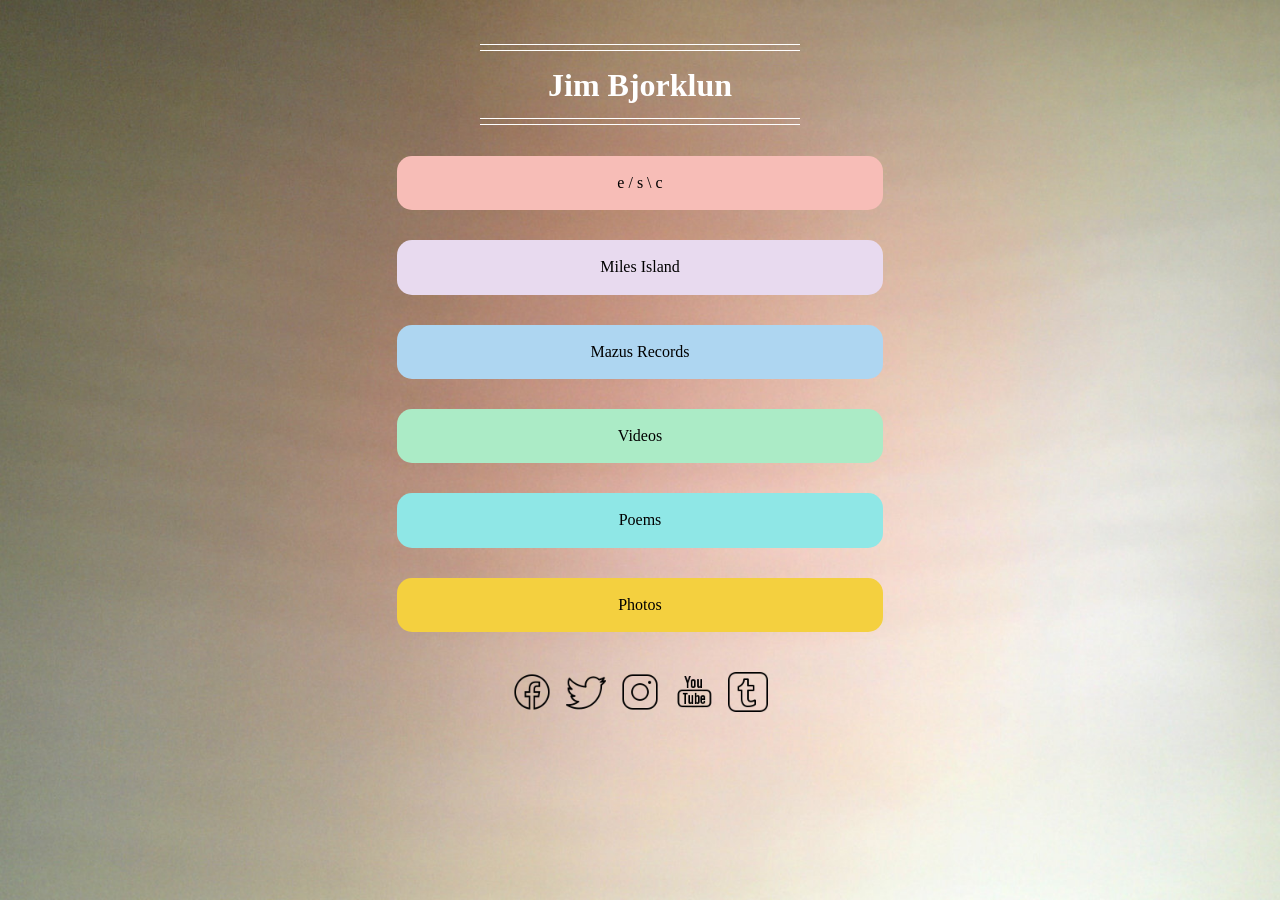
==== index.html @ 8188797f "adding main link" ====
<!doctype html>
<html class="no-js" lang="en">

<head>
  <meta charset="utf-8">
  <title></title>
  <meta name="description" content="Website of Jim Bjorklun">
  <meta name="viewport" content="width=device-width, initial-scale=1">

  <meta property="og:title" content="Jim Bjorklun">
  <meta property="og:type" content="website">
  <meta property="og:url" content="https://jimbjorklun.com/">
  <meta property="og:image" content="https://jimbjorklun.com/icon.png">

  <link rel="manifest" href="site.webmanifest">
  <link rel="apple-touch-icon" href="icon.png">
  <!-- Place favicon.ico in the root directory -->

  <link rel="stylesheet" href="css/normalize.css">
  <link rel="stylesheet" href="css/main.css">

  <meta name="theme-color" content="#fafafa">
</head>

<!-- Global site tag (gtag.js) - for Google Analytics -->
<script async src="https://www.googletagmanager.com/gtag/js?id=G-3LMWNYLR5S"></script>
<script>
  window.dataLayer = window.dataLayer || [];
  function gtag(){dataLayer.push(arguments);}
  gtag('js', new Date());

  gtag('config', 'G-3LMWNYLR5S');
</script>

<body>

  <!-- Add your site or application content here -->
  <hr><hr>
  <h1>Jim Bjorklun</h1>
  <hr><hr>
  <p><a href="https://www.escsound.com" class="link1" target=_"blank">e / s \ c</a></p>
  <p><a href="https://www.milesisland.net" class="link2" target=_"blank">Miles Island</a></p>
  <p><a href="https://www.mazusrecords.com" class="link3" target=_"blank">Mazus Records</a></p>
  <p><a href="https://www.youtube.com/@jmmbee/videos" class="link4" target=_"blank">Videos</a></p>
  <p><a href="https://jmmbee.tumblr.com" class="link5" target=_"blank">Poems</a></p>
  <p><a href="https://www.flickr.com/photos/jmmbee" class="link6" target=_"blank">Photos</a></p>
  <div class="channels">
      <a class="channels__item" href="https://www.facebook.com/jim.bjorklun" target="_blank"><img
          src="img/icons8-facebook-50.png" alt="facebook" width=40 height=40></a>
      <a class="channels__item" href="https://twitter.com/jimdashb" target="_blank"><img
          src="img/icons8-twitter-50.png" alt="twitter" width=40 height=40></a>
      <a class="channels__item" href="https://www.instagram.com/jimdashb/" target="_blank"><img
          src="img/icons8-instagram-50.png" alt="instagram" width=40 height=40></a>
      <a class="channels__item" href="https://www.youtube.com/@jimdashb/videos" target="_blank"><img
          src="img/icons8-youtube-50.png" alt="youtube" width=40 height=40></a>
      <a class="channels__item" href="https://jimdashb.tumblr.com" target="_blank"><img
              src="img/icons8-tumblr-50.png" alt="tumblr" width=40 height=40></a>
  </div>
  <script src="js/vendor/modernizr-3.11.2.min.js"></script>
  <script src="js/plugins.js"></script>
  <script src="js/main.js"></script>

</body>

</html>
---- css/main.css ----
/*! HTML5 Boilerplate v8.0.0 | MIT License | https://html5boilerplate.com/ */

/* main.css 2.1.0 | MIT License | https://github.com/h5bp/main.css#readme */
/*
 * What follows is the result of much research on cross-browser styling.
 * Credit left inline and big thanks to Nicolas Gallagher, Jonathan Neal,
 * Kroc Camen, and the H5BP dev community and team.
 */

/* ==========================================================================
   Base styles: opinionated defaults
   ========================================================================== */

html {
  color: #222;
  font-size: 1em;
  line-height: 1.4;
}

/*
 * Remove text-shadow in selection highlight:
 * https://twitter.com/miketaylr/status/12228805301
 *
 * Vendor-prefixed and regular ::selection selectors cannot be combined:
 * https://stackoverflow.com/a/16982510/7133471
 *
 * Customize the background color to match your design.
 */

::-moz-selection {
  background: #b3d4fc;
  text-shadow: none;
}

::selection {
  background: #b3d4fc;
  text-shadow: none;
}

/*
 * A better looking default horizontal rule
 */

hr {
  display: block;
  height: 1px;
  border: 0;
  border-top: 1px solid #fff;
  margin: 0.25em auto;
  padding: 0;
  width: 25%;
}

/*
 * Remove the gap between audio, canvas, iframes,
 * images, videos and the bottom of their containers:
 * https://github.com/h5bp/html5-boilerplate/issues/440
 */

audio,
canvas,
iframe,
img,
svg,
video {
  vertical-align: middle;
}

/*
 * Remove default fieldset styles.
 */

fieldset {
  border: 0;
  margin: 0;
  padding: 0;
}

/*
 * Allow only vertical resizing of textareas.
 */

textarea {
  resize: vertical;
}

/* ==========================================================================
   Author's custom styles
   ========================================================================== */

body {
  background-attachment: fixed;
  background-color: #fff;
  background-image: url('../img/bg-image-19.jpg');
  background-position: center center;
  background-repeat: no-repeat;
  background-size: cover;
  padding-bottom: 40px;
  padding-top: 40px;
  text-align: center;
}

h1 {
  color: #fff;
  margin: 0.33em 0;
}

p {
  margin-top: 30px;
  margin-bottom: 30px;
}

/* Button link #1 styles */

a.link1 {
  background-color: #f5a59d;
  border-radius: 15px;
  color: #000;
  display: inline-block;
  padding: 1em 2em;
  text-decoration: none;
  width: 33%;
}

a.link1:link {
  background-color: #f7bdb7;
  border-radius: 15px;
  color: #000;
  display: inline-block;
  padding: 1em 2em;
  text-decoration: none;
  width: 33%;
}

a.link1:visited {
  background-color: #f7bdb7;
  border-radius: 15px;
  color: #000;
  display: inline-block;
  padding: 1em 2em;
  text-decoration: none;
  width: 33%;
}

a.link1:hover {
  background-color: white;
  border-radius: 15px;
  color: #000;
  display: inline-block;
  padding: 1em 2em;
  text-decoration: none;
  width: 33%;
}

a.link1:active {
  background-color: #f7bdb7;
  border-radius: 15px;
  color: #000;
  display: inline-block;
  padding: 1em 2em;
  text-decoration: none;
  width: 33%;
}

/* Button link #2 styles */

a.link2 {
  background-color: #E8DAEF;
  border-radius: 15px;
  color: #000;
  display: inline-block;
  padding: 1em 2em;
  text-decoration: none;
  width: 33%;
}

a.link2:link {
  background-color: #E8DAEF;
  border-radius: 15px;
  color: #000;
  display: inline-block;
  padding: 1em 2em;
  text-decoration: none;
  width: 33%;
}

a.link2:visited {
  background-color: #E8DAEF;
  border-radius: 15px;
  color: #000;
  display: inline-block;
  padding: 1em 2em;
  text-decoration: none;
  width: 33%;
}

a.link2:hover {
  background-color: white;
  border-radius: 15px;
  color: #000;
  display: inline-block;
  padding: 1em 2em;
  text-decoration: none;
  width: 33%;
}

a.link2:active {
  background-color: #E8DAEF;
  border-radius: 15px;
  color: #000;
  display: inline-block;
  padding: 1em 2em;
  text-decoration: none;
  width: 33%;
}

/* Button link #3 styles */

a.link3 {
  background-color: #AED6F1;
  border-radius: 15px;
  color: #000;
  display: inline-block;
  padding: 1em 2em;
  text-decoration: none;
  width: 33%;
}

a.link3:link {
  background-color: #AED6F1;
  border-radius: 15px;
  color: #000;
  display: inline-block;
  padding: 1em 2em;
  text-decoration: none;
  width: 33%;
}

a.link3:visited {
  background-color: #AED6F1;
  border-radius: 15px;
  color: #000;
  display: inline-block;
  padding: 1em 2em;
  text-decoration: none;
  width: 33%;
}

a.link3:hover {
  background-color: white;
  border-radius: 15px;
  color: #000;
  display: inline-block;
  padding: 1em 2em;
  text-decoration: none;
  width: 33%;
}

a.link3:active {
  background-color: #AED6F1;
  border-radius: 15px;
  color: #000;
  display: inline-block;
  padding: 1em 2em;
  text-decoration: none;
  width: 33%;
}

/* Button link #4 styles */

a.link4 {
  background-color: #ABEBC6;
  border-radius: 15px;
  color: #000;
  display: inline-block;
  padding: 1em 2em;
  text-decoration: none;
  width: 33%;
}

a.link4:link {
  background-color: #ABEBC6;
  border-radius: 15px;
  color: #000;
  display: inline-block;
  padding: 1em 2em;
  text-decoration: none;
  width: 33%;
}

a.link4:visited {
  background-color: #ABEBC6;
  border-radius: 15px;
  color: #000;
  display: inline-block;
  padding: 1em 2em;
  text-decoration: none;
  width: 33%;
}

a.link4:hover {
  background-color: white;
  border-radius: 15px;
  color: #000;
  display: inline-block;
  padding: 1em 2em;
  text-decoration: none;
  width: 33%;
}

a.link4:active {
  background-color: #ABEBC6;
  border-radius: 15px;
  color: #000;
  display: inline-block;
  padding: 1em 2em;
  text-decoration: none;
  width: 33%;
}

/* Button link #5 styles */

a.link5 {
  background-color: #8FE7E6;
  border-radius: 15px;
  color: #000;
  display: inline-block;
  padding: 1em 2em;
  text-decoration: none;
  width: 33%;
}

a.link5:link {
  background-color: #8FE7E6;
  border-radius: 15px;
  color: #000;
  display: inline-block;
  padding: 1em 2em;
  text-decoration: none;
  width: 33%;
}

a.link5:visited {
  background-color: #8FE7E6;
  border-radius: 15px;
  color: #000;
  display: inline-block;
  padding: 1em 2em;
  text-decoration: none;
  width: 33%;
}

a.link5:hover {
  background-color: white;
  border-radius: 15px;
  color: #000;
  display: inline-block;
  padding: 1em 2em;
  text-decoration: none;
  width: 33%;
}

a.link5:active {
  background-color: #8FE7E6;
  border-radius: 15px;
  color: #000;
  display: inline-block;
  padding: 1em 2em;
  text-decoration: none;
  width: 33%;
}

/* Button link #6 styles */

a.link6 {
  background-color: #F4D03F;
  border-radius: 15px;
  color: #000;
  display: inline-block;
  padding: 1em 2em;
  text-decoration: none;
  width: 33%;
}

a.link6:link {
  background-color: #F4D03F;
  border-radius: 15px;
  color: #000;
  display: inline-block;
  padding: 1em 2em;
  text-decoration: none;
  width: 33%;
}

a.link6:visited {
  background-color: #F4D03F;
  border-radius: 15px;
  color: #000;
  display: inline-block;
  padding: 1em 2em;
  text-decoration: none;
  width: 33%;
}

a.link6:hover {
  background-color: white;
  border-radius: 15px;
  color: #000;
  display: inline-block;
  padding: 1em 2em;
  text-decoration: none;
  width: 33%;
}

a.link6:active {
  background-color: #F4D03F;
  border-radius: 15px;
  color: #000;
  display: inline-block;
  padding: 1em 2em;
  text-decoration: none;
  width: 33%;
}

/* Button link #7 styles */

a.link7 {
  background-color: #d3f59d;
  border-radius: 15px;
  color: #000;
  display: inline-block;
  padding: 1em 2em;
  text-decoration: none;
  width: 33%;
}

a.link7:link {
  background-color: #d3f59d;
  border-radius: 15px;
  color: #000;
  display: inline-block;
  padding: 1em 2em;
  text-decoration: none;
  width: 33%;
}

a.link7:visited {
  background-color: #d3f59d;
  border-radius: 15px;
  color: #000;
  display: inline-block;
  padding: 1em 2em;
  text-decoration: none;
  width: 33%;
}

a.link7:hover {
  background-color: white;
  border-radius: 15px;
  color: #000;
  display: inline-block;
  padding: 1em 2em;
  text-decoration: none;
  width: 33%;
}

a.link7:active {
  background-color: #d3f59d;
  border-radius: 15px;
  color: #000;
  display: inline-block;
  padding: 1em 2em;
  text-decoration: none;
  width: 33%;
}

/* Footer channel icon styles */

.channels {
  margin: 0 auto;
  padding-top: 10px;
}

.channels__item {
  display: inline-block;
  margin-left: 5px;
  margin-right: 5px;
}

.channels__item:hover {
  background-color: #fff;
  border-radius: 5px;
}

/* ==========================================================================
   Helper classes
   ========================================================================== */

/*
 * Hide visually and from screen readers
 */

.hidden,
[hidden] {
  display: none !important;
}

/*
 * Hide only visually, but have it available for screen readers:
 * https://snook.ca/archives/html_and_css/hiding-content-for-accessibility
 *
 * 1. For long content, line feeds are not interpreted as spaces and small width
 *    causes content to wrap 1 word per line:
 *    https://medium.com/@jessebeach/beware-smushed-off-screen-accessible-text-5952a4c2cbfe
 */

.sr-only {
  border: 0;
  clip: rect(0, 0, 0, 0);
  height: 1px;
  margin: -1px;
  overflow: hidden;
  padding: 0;
  position: absolute;
  white-space: nowrap;
  width: 1px;
  /* 1 */
}

/*
 * Extends the .sr-only class to allow the element
 * to be focusable when navigated to via the keyboard:
 * https://www.drupal.org/node/897638
 */

.sr-only.focusable:active,
.sr-only.focusable:focus {
  clip: auto;
  height: auto;
  margin: 0;
  overflow: visible;
  position: static;
  white-space: inherit;
  width: auto;
}

/*
 * Hide visually and from screen readers, but maintain layout
 */

.invisible {
  visibility: hidden;
}

/*
 * Clearfix: contain floats
 *
 * For modern browsers
 * 1. The space content is one way to avoid an Opera bug when the
 *    `contenteditable` attribute is included anywhere else in the document.
 *    Otherwise it causes space to appear at the top and bottom of elements
 *    that receive the `clearfix` class.
 * 2. The use of `table` rather than `block` is only necessary if using
 *    `:before` to contain the top-margins of child elements.
 */

.clearfix::before,
.clearfix::after {
  content: " ";
  display: table;
}

.clearfix::after {
  clear: both;
}

/* ==========================================================================
   EXAMPLE Media Queries for Responsive Design.
   These examples override the primary ('mobile first') styles.
   Modify as content requires.
   ========================================================================== */

@media only screen and (min-width: 35em) {
  /* Style adjustments for viewports that meet the condition */
}

@media print,
  (-webkit-min-device-pixel-ratio: 1.25),
  (min-resolution: 1.25dppx),
  (min-resolution: 120dpi) {
  /* Style adjustments for high resolution devices */
}

/* ==========================================================================
   Print styles.
   Inlined to avoid the additional HTTP request:
   https://www.phpied.com/delay-loading-your-print-css/
   ========================================================================== */

@media print {
  *,
  *::before,
  *::after {
    background: #fff !important;
    color: #000 !important;
    /* Black prints faster */
    box-shadow: none !important;
    text-shadow: none !important;
  }

  a,
  a:visited {
    text-decoration: underline;
  }

  a[href]::after {
    content: " (" attr(href) ")";
  }

  abbr[title]::after {
    content: " (" attr(title) ")";
  }

  /*
   * Don't show links that are fragment identifiers,
   * or use the `javascript:` pseudo protocol
   */
  a[href^="#"]::after,
  a[href^="javascript:"]::after {
    content: "";
  }

  pre {
    white-space: pre-wrap !important;
  }

  pre,
  blockquote {
    border: 1px solid #999;
    page-break-inside: avoid;
  }

  /*
   * Printing Tables:
   * https://web.archive.org/web/20180815150934/http://css-discuss.incutio.com/wiki/Printing_Tables
   */
  thead {
    display: table-header-group;
  }

  tr,
  img {
    page-break-inside: avoid;
  }

  p,
  h2,
  h3 {
    orphans: 3;
    widows: 3;
  }

  h2,
  h3 {
    page-break-after: avoid;
  }
}
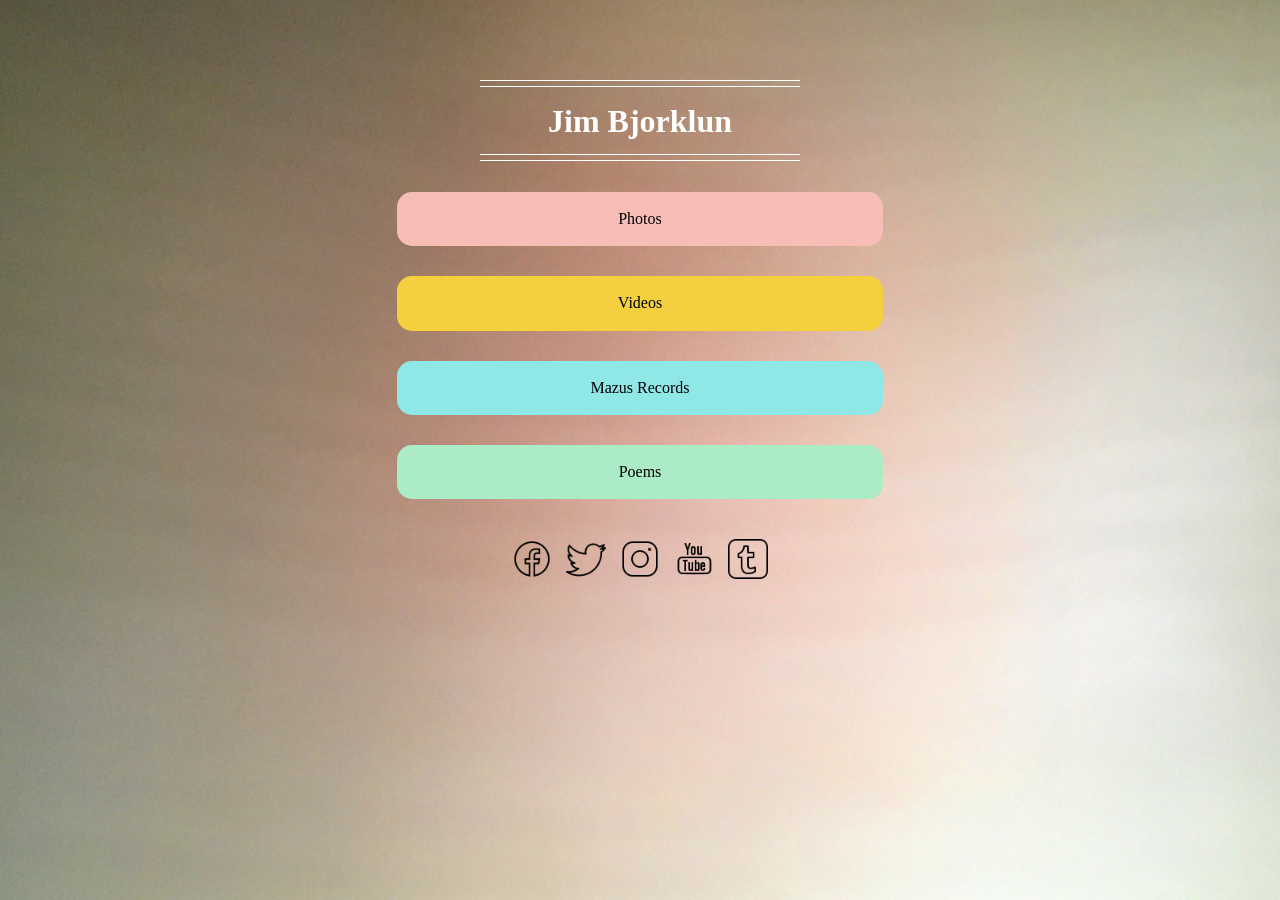
==== commit 161b136d: "content and styling updates" ====
--- a/index.html
+++ b/index.html
@@ -38,13 +38,15 @@
   <hr><hr>
   <h1>Jim Bjorklun</h1>
   <hr><hr>
+  <!-- omitted links ...
   <p><a href="https://www.escsound.com" class="link1" target=_"blank">e / s \ c</a></p>
   <p><a href="https://www.milesisland.net" class="link2" target=_"blank">Miles Island</a></p>
-  <p><a href="https://www.mazusrecords.com" class="link3" target=_"blank">Mazus Records</a></p>
-  <p><a href="https://www.youtube.com/@jmmbee/videos" class="link4" target=_"blank">Videos</a></p>
-  <p><a href="https://jmmbee.tumblr.com" class="link5" target=_"blank">Poems</a></p>
-  <p><a href="https://www.flickr.com/photos/jmmbee" class="link6" target=_"blank">Photos</a></p>
-  <div class="channels">
+  -->
+  <p><a href="https://www.flickr.com/photos/jmmbee" class="link1" target=_"blank">Photos</a></p>
+  <p><a href="https://www.youtube.com/@jmmbee/videos" class="link6" target=_"blank">Videos</a></p>
+  <p><a href="https://www.mazusrecords.com" class="link5" target=_"blank">Mazus Records</a></p>
+  <p><a href="https://jmmbee.tumblr.com" class="link4" target=_"blank">Poems</a></p>
+    <div class="channels">
       <a class="channels__item" href="https://www.facebook.com/jim.bjorklun" target="_blank"><img
           src="img/icons8-facebook-50.png" alt="facebook" width=40 height=40></a>
       <a class="channels__item" href="https://twitter.com/jimdashb" target="_blank"><img
@@ -55,7 +57,7 @@
           src="img/icons8-youtube-50.png" alt="youtube" width=40 height=40></a>
       <a class="channels__item" href="https://jimdashb.tumblr.com" target="_blank"><img
               src="img/icons8-tumblr-50.png" alt="tumblr" width=40 height=40></a>
-  </div>
+    </div>
   <script src="js/vendor/modernizr-3.11.2.min.js"></script>
   <script src="js/plugins.js"></script>
   <script src="js/main.js"></script>
--- a/css/main.css
+++ b/css/main.css
@@ -95,8 +95,7 @@
   background-position: center center;
   background-repeat: no-repeat;
   background-size: cover;
-  padding-bottom: 40px;
-  padding-top: 40px;
+  margin-top: 80px;
   text-align: center;
 }
 
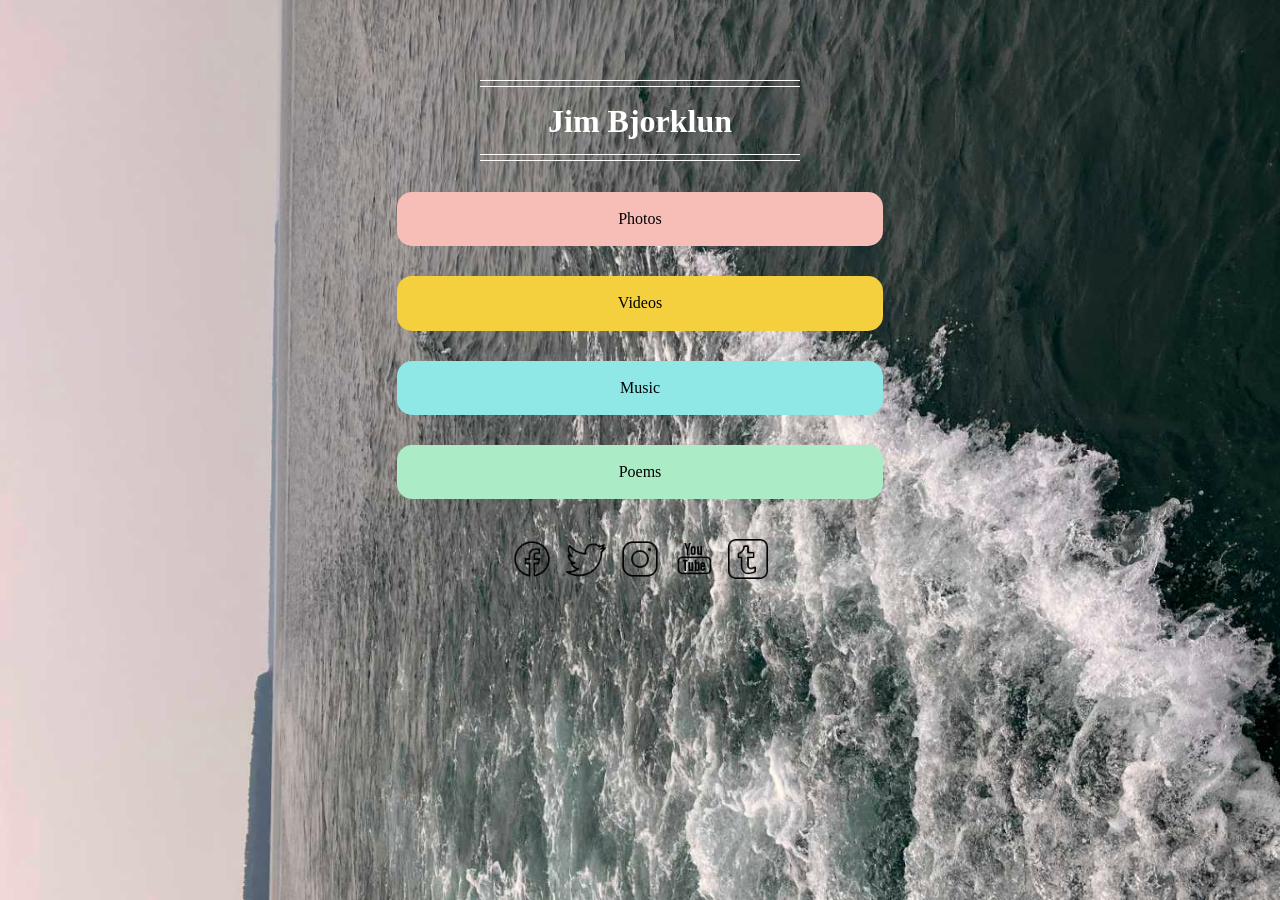
==== commit e5cd5487: "changing link title for music" ====
--- a/index.html
+++ b/index.html
@@ -44,7 +44,7 @@
   -->
   <p><a href="https://www.flickr.com/photos/jmmbee" class="link1" target=_"blank">Photos</a></p>
   <p><a href="https://www.youtube.com/@jmmbee/videos" class="link6" target=_"blank">Videos</a></p>
-  <p><a href="https://www.mazusrecords.com" class="link5" target=_"blank">Mazus Records</a></p>
+  <p><a href="https://www.mazusrecords.com" class="link5" target=_"blank">Music</a></p>
   <p><a href="https://jmmbee.tumblr.com" class="link4" target=_"blank">Poems</a></p>
     <div class="channels">
       <a class="channels__item" href="https://www.facebook.com/jim.bjorklun" target="_blank"><img
--- a/css/main.css
+++ b/css/main.css
@@ -91,7 +91,7 @@
 body {
   background-attachment: fixed;
   background-color: #fff;
-  background-image: url('../img/bg-image-19.jpg');
+  background-image: url('../img/bg-image-20.jpg');
   background-position: center center;
   background-repeat: no-repeat;
   background-size: cover;
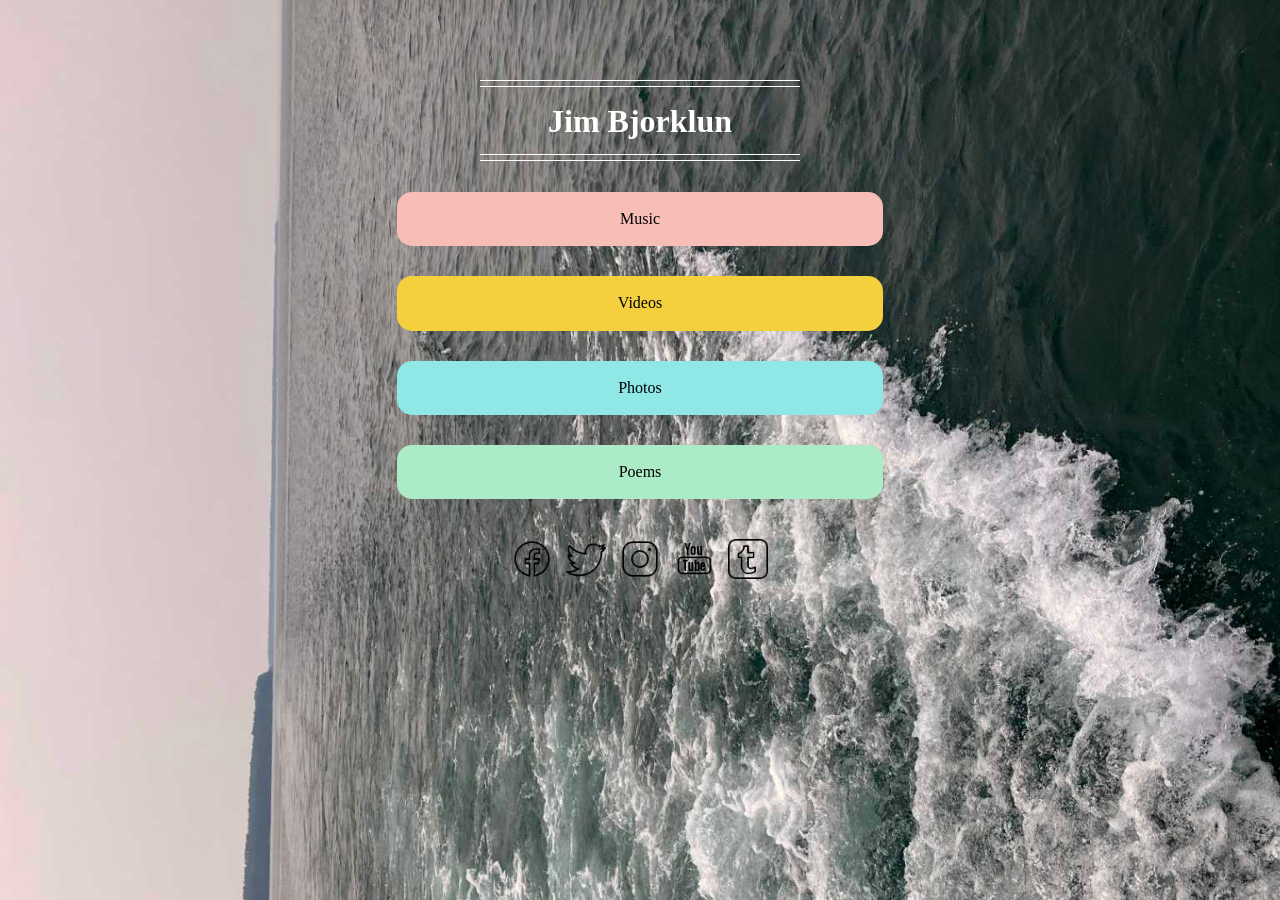
==== commit e312e310: "changing link buttons order" ====
--- a/index.html
+++ b/index.html
@@ -42,9 +42,9 @@
   <p><a href="https://www.escsound.com" class="link1" target=_"blank">e / s \ c</a></p>
   <p><a href="https://www.milesisland.net" class="link2" target=_"blank">Miles Island</a></p>
   -->
-  <p><a href="https://www.flickr.com/photos/jmmbee" class="link1" target=_"blank">Photos</a></p>
+  <p><a href="https://www.mazusrecords.com" class="link1" target=_"blank">Music</a></p>
   <p><a href="https://www.youtube.com/@jmmbee/videos" class="link6" target=_"blank">Videos</a></p>
-  <p><a href="https://www.mazusrecords.com" class="link5" target=_"blank">Music</a></p>
+  <p><a href="https://www.flickr.com/photos/jmmbee" class="link5" target=_"blank">Photos</a></p>
   <p><a href="https://jmmbee.tumblr.com" class="link4" target=_"blank">Poems</a></p>
     <div class="channels">
       <a class="channels__item" href="https://www.facebook.com/jim.bjorklun" target="_blank"><img
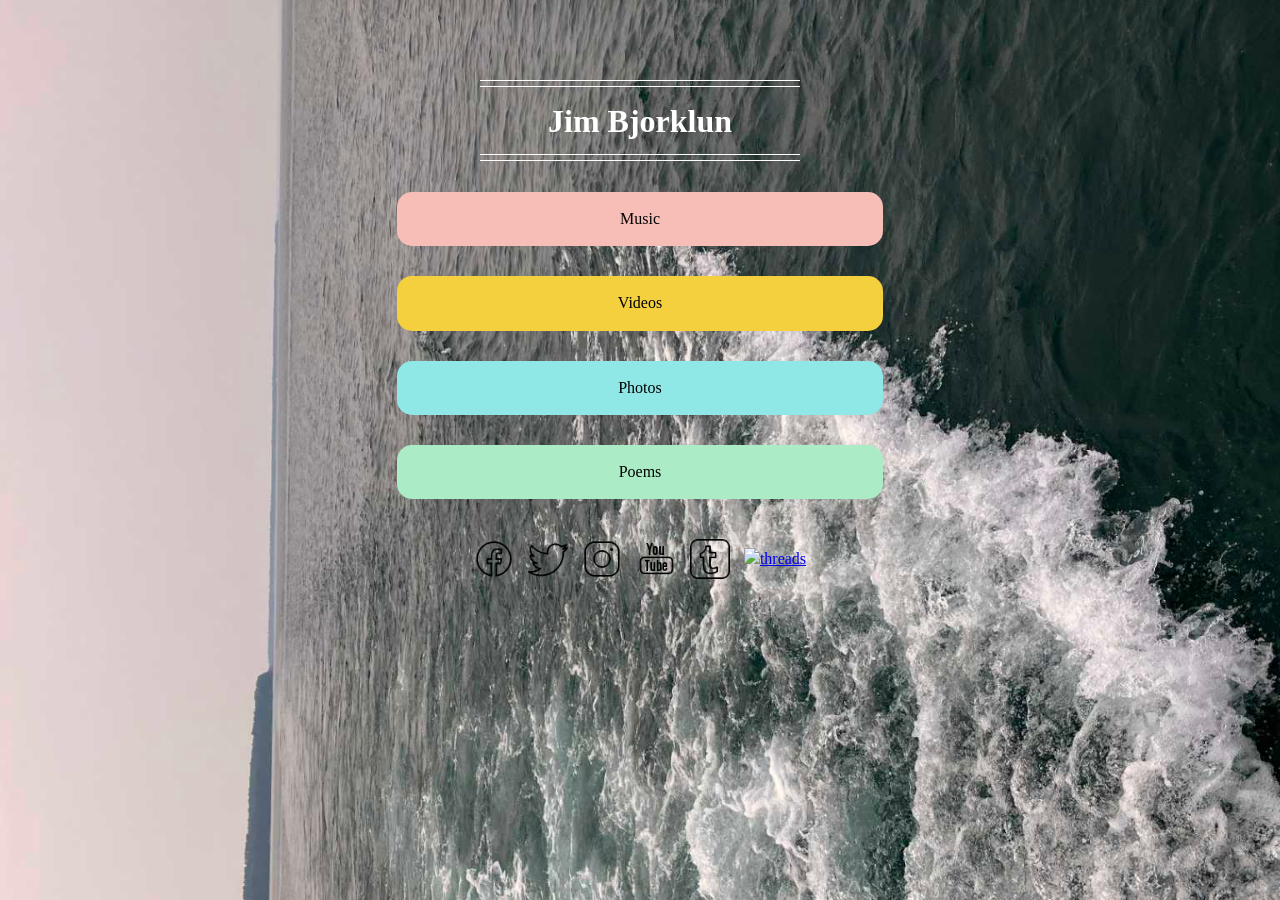
==== commit 94e22176: "removing white threads logo" ====
--- a/index.html
+++ b/index.html
@@ -57,6 +57,8 @@
           src="img/icons8-youtube-50.png" alt="youtube" width=40 height=40></a>
       <a class="channels__item" href="https://jimdashb.tumblr.com" target="_blank"><img
               src="img/icons8-tumblr-50.png" alt="tumblr" width=40 height=40></a>
+      <a class="channels__item" href="https://www.threads.com/@jimdashb" target="_blank"><img
+              src="img/threads-logo-white.png" alt="threads" height=40></a>
     </div>
   <script src="js/vendor/modernizr-3.11.2.min.js"></script>
   <script src="js/plugins.js"></script>
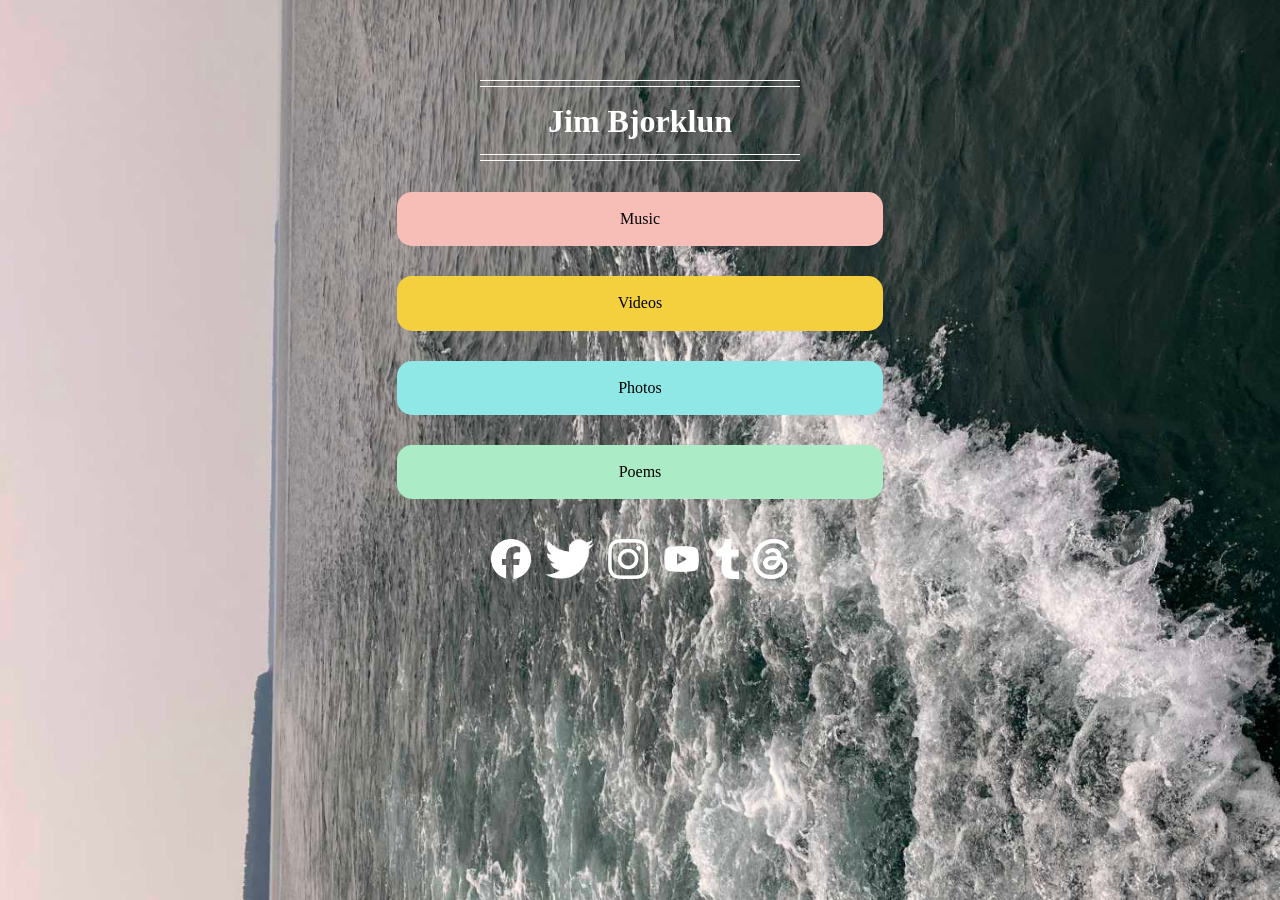
==== commit 596a2456: "updating logo files and html and css" ====
--- a/index.html
+++ b/index.html
@@ -48,15 +48,15 @@
   <p><a href="https://jmmbee.tumblr.com" class="link4" target=_"blank">Poems</a></p>
     <div class="channels">
       <a class="channels__item" href="https://www.facebook.com/jim.bjorklun" target="_blank"><img
-          src="img/icons8-facebook-50.png" alt="facebook" width=40 height=40></a>
+          src="img/Facebook_Logo_Secondary.png" alt="facebook" height=40></a>
       <a class="channels__item" href="https://twitter.com/jimdashb" target="_blank"><img
-          src="img/icons8-twitter-50.png" alt="twitter" width=40 height=40></a>
+          src="img/Twitter-logo-white.png" alt="twitter" height=40></a>
       <a class="channels__item" href="https://www.instagram.com/jimdashb/" target="_blank"><img
-          src="img/icons8-instagram-50.png" alt="instagram" width=40 height=40></a>
+          src="img/Instagram_Glyph_White.png" alt="instagram" height=40></a>
       <a class="channels__item" href="https://www.youtube.com/@jimdashb/videos" target="_blank"><img
-          src="img/icons8-youtube-50.png" alt="youtube" width=40 height=40></a>
+          src="img/icons8-youtube-100.png" alt="youtube" height=40></a>
       <a class="channels__item" href="https://jimdashb.tumblr.com" target="_blank"><img
-              src="img/icons8-tumblr-50.png" alt="tumblr" width=40 height=40></a>
+              src="img/Tumblr_Logos_t-Icon-White.png" alt="tumblr" height=40></a>
       <a class="channels__item" href="https://www.threads.com/@jimdashb" target="_blank"><img
               src="img/threads-logo-white.png" alt="threads" height=40></a>
     </div>
--- a/css/main.css
+++ b/css/main.css
@@ -487,7 +487,7 @@
 }
 
 .channels__item:hover {
-  background-color: #fff;
+  background-color: #000;
   border-radius: 5px;
 }
 
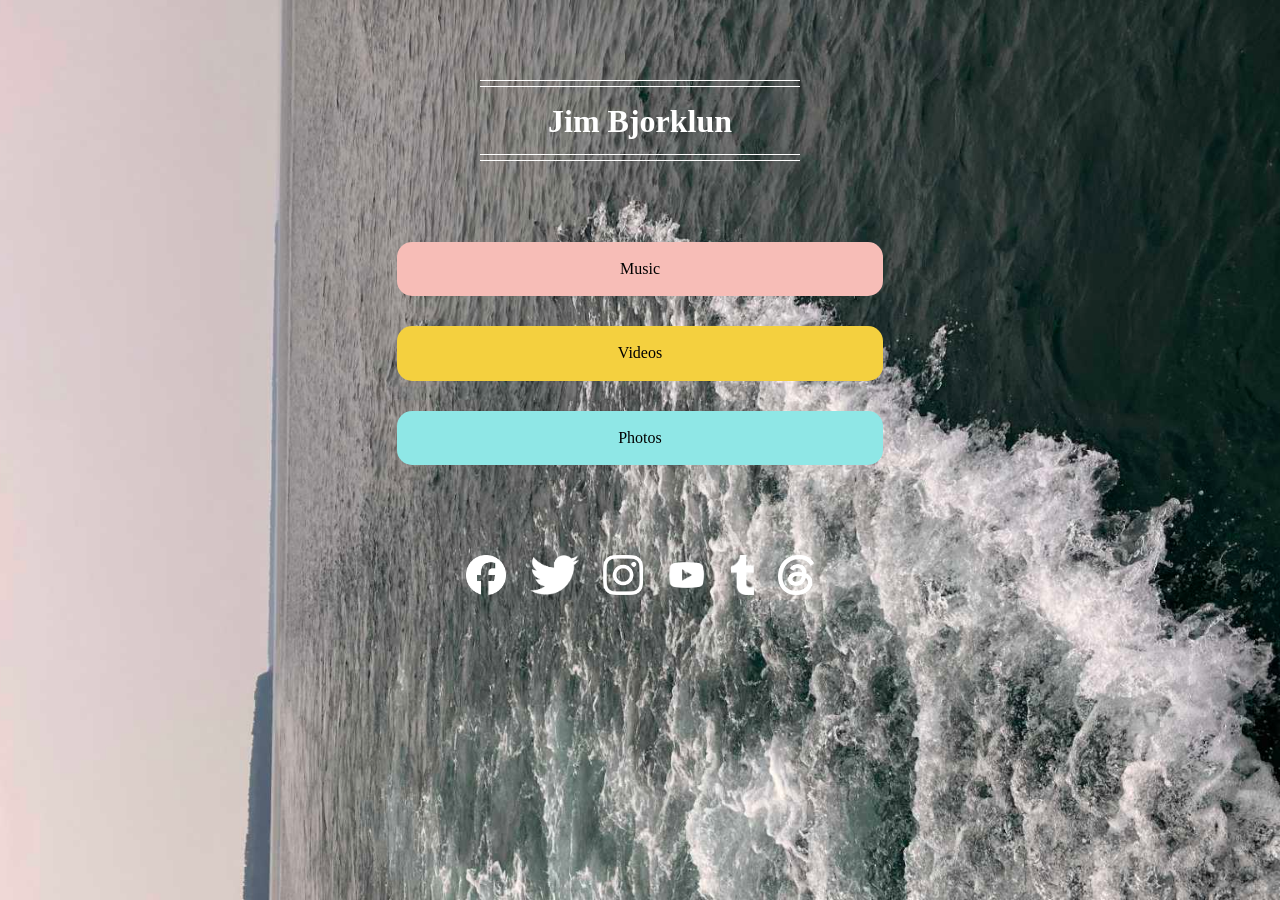
==== commit 0e563f9a: "varous updates to content" ====
--- a/index.html
+++ b/index.html
@@ -45,7 +45,6 @@
   <p><a href="https://www.mazusrecords.com" class="link1" target=_"blank">Music</a></p>
   <p><a href="https://www.youtube.com/@jmmbee/videos" class="link6" target=_"blank">Videos</a></p>
   <p><a href="https://www.flickr.com/photos/jmmbee" class="link5" target=_"blank">Photos</a></p>
-  <p><a href="https://jmmbee.tumblr.com" class="link4" target=_"blank">Poems</a></p>
     <div class="channels">
       <a class="channels__item" href="https://www.facebook.com/jim.bjorklun" target="_blank"><img
           src="img/Facebook_Logo_Secondary.png" alt="facebook" height=40></a>
@@ -55,7 +54,7 @@
           src="img/Instagram_Glyph_White.png" alt="instagram" height=40></a>
       <a class="channels__item" href="https://www.youtube.com/@jimdashb/videos" target="_blank"><img
           src="img/icons8-youtube-100.png" alt="youtube" height=40></a>
-      <a class="channels__item" href="https://jimdashb.tumblr.com" target="_blank"><img
+      <a class="channels__item" href="https://jmmbee.tumblr.com" target="_blank"><img
               src="img/Tumblr_Logos_t-Icon-White.png" alt="tumblr" height=40></a>
       <a class="channels__item" href="https://www.threads.com/@jimdashb" target="_blank"><img
               src="img/threads-logo-white.png" alt="threads" height=40></a>
--- a/css/main.css
+++ b/css/main.css
@@ -116,6 +116,7 @@
   border-radius: 15px;
   color: #000;
   display: inline-block;
+  margin-top: 50px;
   padding: 1em 2em;
   text-decoration: none;
   width: 33%;
@@ -324,6 +325,7 @@
   border-radius: 15px;
   color: #000;
   display: inline-block;
+  margin-bottom: 50px;
   padding: 1em 2em;
   text-decoration: none;
   width: 33%;
@@ -482,8 +484,8 @@
 
 .channels__item {
   display: inline-block;
-  margin-left: 5px;
-  margin-right: 5px;
+  margin-left: 10px;
+  margin-right: 10px;
 }
 
 .channels__item:hover {
